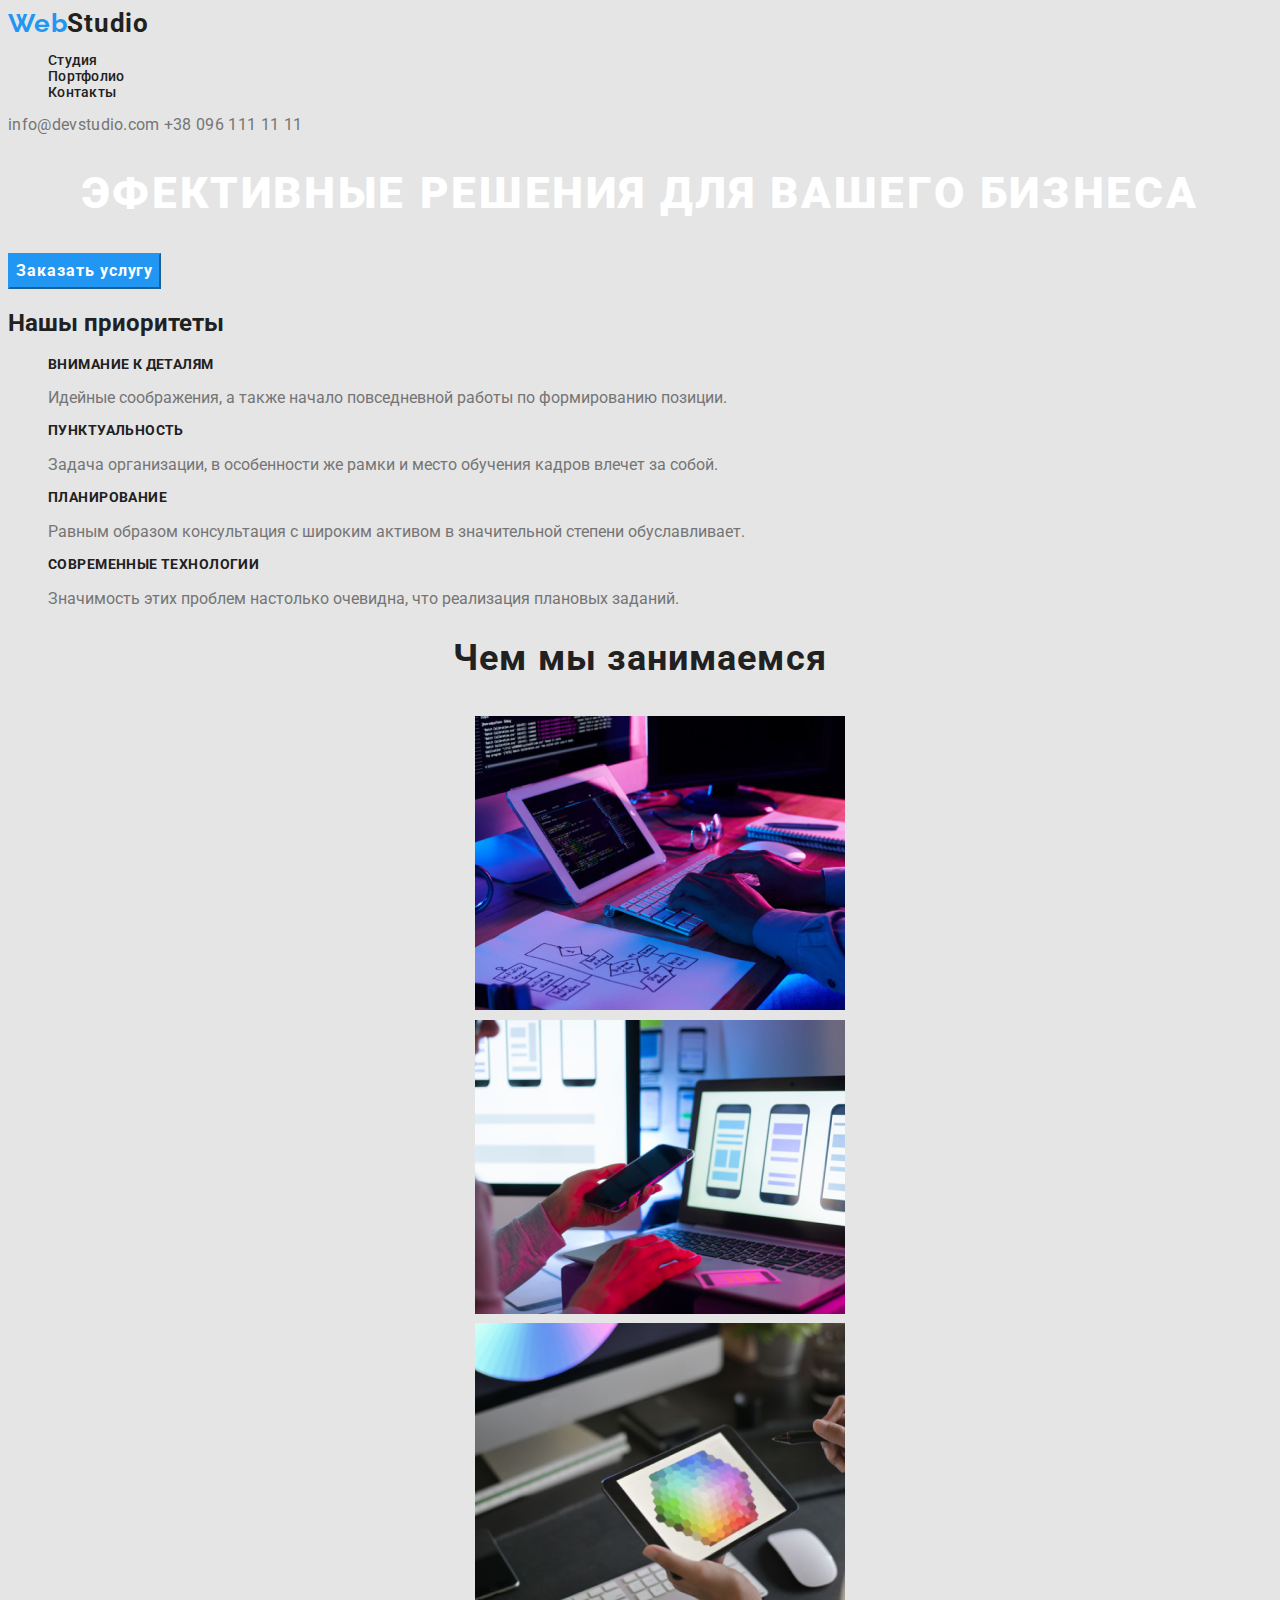
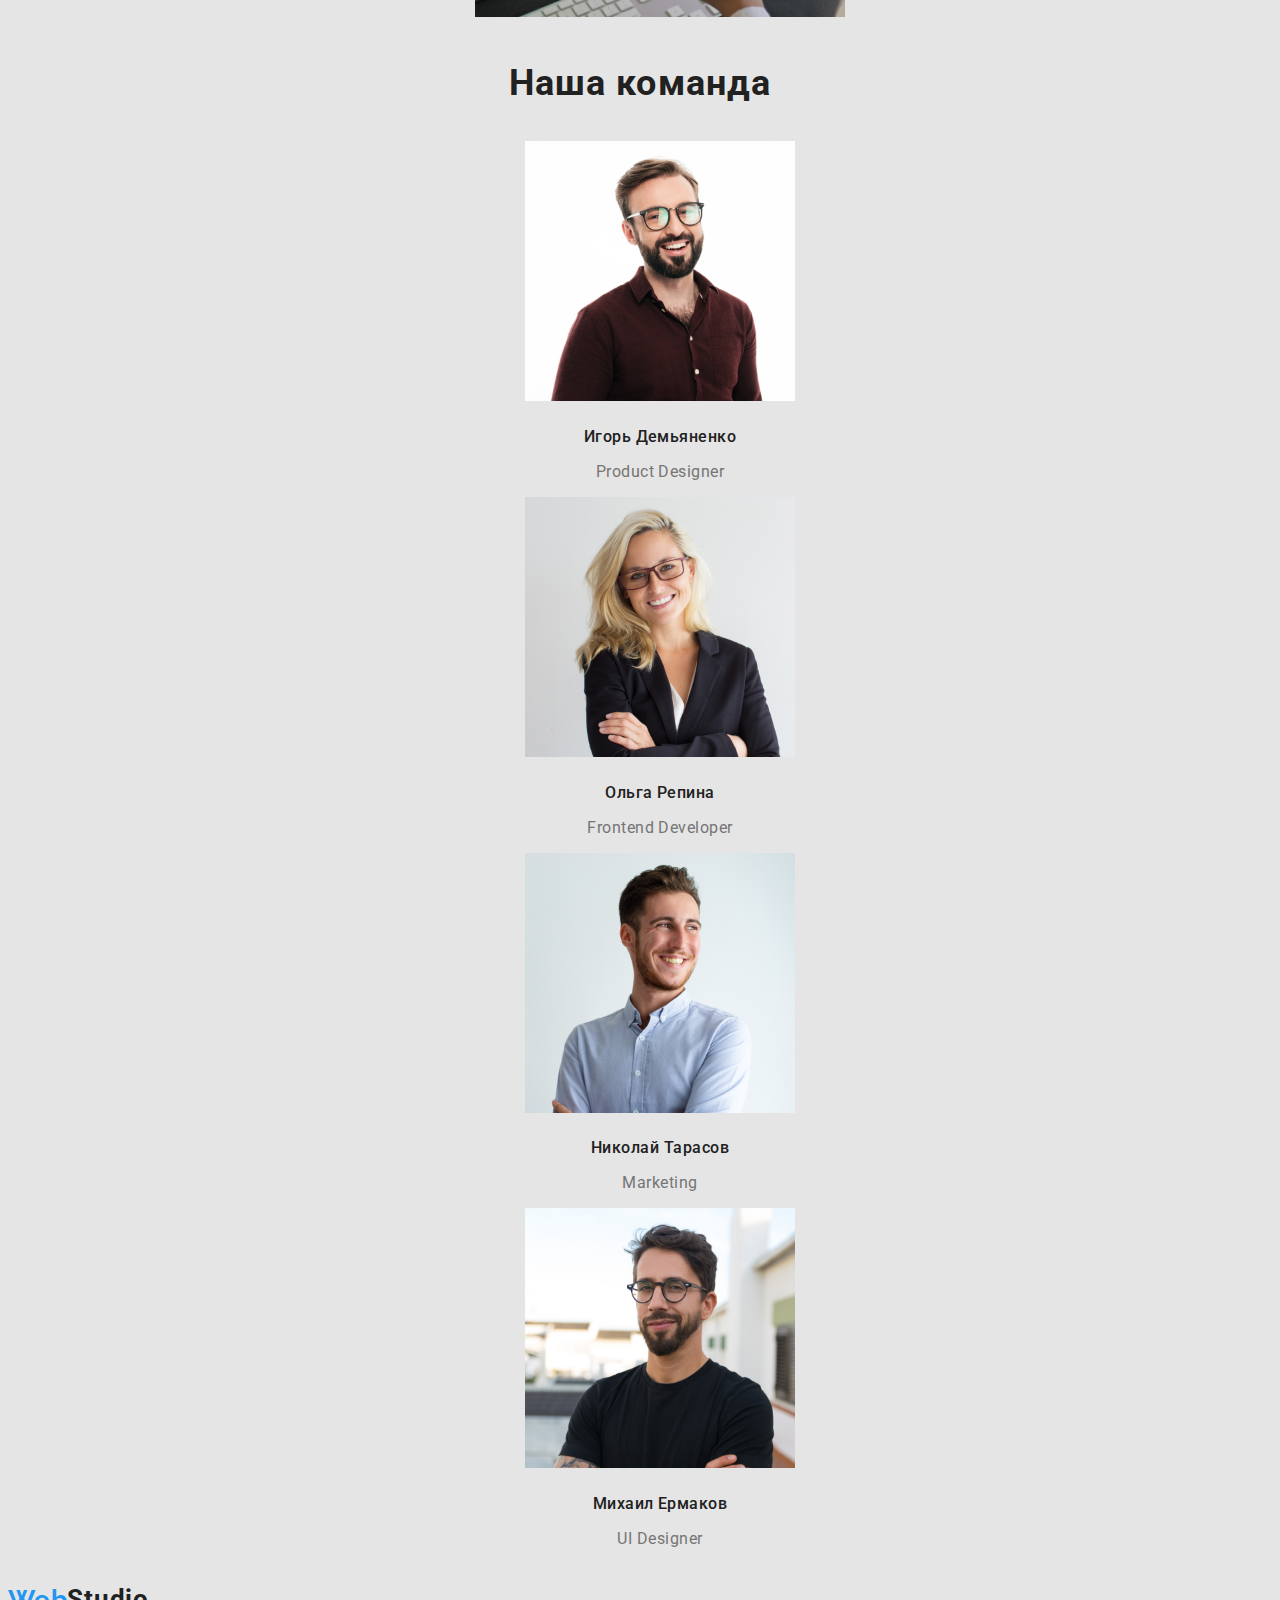
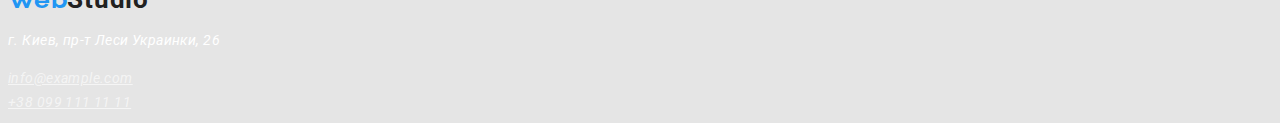
==== index.html @ f786d2f3 "Portpholio" ====
<!DOCTYPE html>
<html lang="ru">
<head>
    <meta charset="UTF-8">
    <meta name="viewport" content="width=device-width, initial-scale=1.0">
    <title>Document</title>
    <link href="https://fonts.googleapis.com/css2?family=Raleway:wght@700&family=Roboto:wght@400;500;700;900&display=swap"
        rel="stylesheet">
    <link rel="stylesheet" href="./css/style.css">
</head>
<body class="page">
    <!--Шапка cайту-->
     <header>
        <nav>
             <a class="logo" href="./index.html" lang="en">
                <span class="logo-web">Web</span>Studio
            </a>
             <ul class="navi list">
                 <li>
                    <a class="navi title" href="">Студия</a>
                 </li>
                 <li>
                    <a class="navi title" href="./portpholio.html">Портфолио</a>
                 </li>
                 <li>
                    <a class="navi title" href="">Контакты</a>
                 </li>
             </ul>
         </nav>
             <address class="navi-address">
                 <a class="link" href="mailto:info@devstudio.com">info@devstudio.com</a>
                 <a class="link" href="tel:+380961111111">+38 096 111 11 11</a>
             </address>
     </header>

     <main>
     <!--Ефективные ришения для бизнеса-->
         <section class="hero">
         <h1 class="hero-title">Эфективные решения для вашего бизнеса</h1>
         <button>Заказать услугу</button>
         </section>
     <!--Нашы приоритеты-->
         <section class="priority">
         <h2 class="priority title">Нашы приоритеты</h2>
         <ul class="priority list">
             <li>
                 <h3 class="priority-list title">Внимание к деталям</h3>
                 <p>Идейные соображения, а также начало повседневной работы по формированию позиции.</p>
            </li>
            <li>
                <h3 class="priority-list title">Пунктуальность</h3>
                <p>Задача организации, в особенности же рамки и место обучения кадров влечет за собой.</p>
            </li>
            <li>
                <h3 class="priority-list title">Планирование</h3>
                <p>Равным образом консультация с широким активом в значительной степени обуславливает.</p>
            </li>
            <li>
                <h3 class="priority-list title">Современные технологии</h3>
                <p>Значимость этих проблем настолько очевидна, что реализация плановых заданий.</p>
            </li>
         </ul>
         </section>
         <!--Чем мы занимаемся-->
         <section class="what-we-do">
             <h2 class="what-we-do title">Чем мы занимаемся</h2>
             <ul class="what-we-do list">
                 <li>
                     <img src="./img/img.png" alt="ввод текста на планшет" width="370">
                 </li>
                 <li>
                     <img src="./img/img(2).png" alt="ноутбук" width="370">
                 </li>
                 <li>
                     <img src="./img/img(1).png" alt="планшет" width="370">
                 </li>
             </ul>
         </section>
         <!--Команда-->
         <section class="comand">
             <h2 class="comand title">Наша команда</h2>
             <ul class="list">
                 <li>
                     <img src="./img/img3.png" alt="Фото" width="270">
                     <h3 class="comand-list title">Игорь Демьяненко</h3>
                     <p class="profession">Product Designer</p>
                 </li>
                 <li>
                    <img src="./img/img4.png" alt="Фото" width="270">
                    <h3 class="comand-list title">Ольга Репина</h3>
                    <p class="profession">Frontend Developer</p>
                 </li>
                 <li>
                    <img src="./img/img5.png" alt="Фото" width="270">
                    <h3 class="comand-list title">Николай Тарасов</h3>
                    <p class="profession">Marketing</p>
                 </li>
                 <li>
                     <img src="./img/img6.png" alt="Фото" width="270">
                     <h3 class="comand-list title">Михаил Ермаков</h3>
                     <p class="profession">UI Designer</p>
                 </li>
             </ul>
         </section>
    </main>

    <!--Подвал-->
     <footer>
         <a class="logo" href="./index.html" lang="en">
            <span class="logo-web">Web</span>Studio
         </a>
                 <address class="footer-address">
                     <p>г. Киев, пр-т Леси Украинки, 26</p>
                     <a class="footer-link" href="mailto:info@example.com">info@example.com</a><br>
                     <a class="footer-link" href="tell:+380991111111">+38 099 111 11 11</a>
                 </address>
     </footer>

</body>
</html>
---- css/style.css ----
:root {
  --primery-text-color: #757575;
  --title-text-color: #212121;
  --accent-color: #2196f3;
}

/*body*/
.page {
  background-color: #e5e5e5;
  color: var(--primery-text-color);
  font-family: roboto, sans-serif;
}

.title {
  color: var(--title-text-color);
}

.list {
  list-style: none;
}

/*header*/
.logo {
  color: var(--title-text-color);
  font-size: 26px;
  line-height: 1.2;
  letter-spacing: 0.03em;
  font-weight: 700;
  text-decoration: none;
}

.logo-web {
  color: var(--accent-color);
  font-family: raleway, sans-serif;
}

.navi {
  text-decoration: none;
  font-weight: 500;
  font-size: 14px;
  line-height: 1.14;
  letter-spacing: 0.02em;
}

.navi:hover,
.navi:focus {
  color: var(--accent-color);
}

.navi-address > a {
  color: var(--primery-text-color);
  text-decoration: none;
  font-weight: 500;
  font-size: 14px;
  line-height: 1.14;
  letter-spacing: 0.02em;
  font: inherit;
  font-style: normal;
}

.navi-address > a:hover,
.navi-address > a:focus {
  color: var(--accent-color);
}

/*main*/
.hero-title {
  color: #ffffff;
  font-weight: 900;
  font-size: 44px;
  line-height: 1.36;
  text-align: center;
  letter-spacing: 0.06em;
  text-transform: uppercase;
}

.hero > button {
  color: #ffffff;
  background: #2196f3;
  border-color: #2196f3;
  font: inherit;
  font-weight: 700;
  font-size: 16px;
  line-height: 1.87;
  display: flex;
  align-items: center;
  text-align: center;
  letter-spacing: 0.06em;
}

/*priority*/
.priority-list {
  font-weight: 700;
  font-size: 14px;
  line-height: 1.14;
  letter-spacing: 0.03em;
  text-transform: uppercase;
}

.priority-list > p {
  font-weight: 400;
  font-size: 14px;
  line-height: 1.71;
  letter-spacing: 0.03em;
}

/*what-we-do*/
.what-we-do {
  font-weight: 700;
  font-size: 36px;
  line-height: 1.16;
  text-align: center;
  letter-spacing: 0.03em;
}

/*comand*/
.comand {
  font-weight: 700;
  font-size: 36px;
  line-height: 1.16;
  text-align: center;
  letter-spacing: 0.03em;
}

.comand-list {
  font-weight: 500;
  font-size: 16px;
  line-height: 1.19;
  text-align: center;
  letter-spacing: 0.03em;
}

.profession {
  font-weight: 400;
  font-size: 16px;
  line-height: 1.19;
  text-align: center;
  letter-spacing: 0.03em;
}

/*footer*/
.footer-address {
  color: #ffffff;
  font-weight: 400;
  font-size: 14px;
  line-height: 1.71;
  letter-spacing: 0.03em;
}

.footer-link {
  color: rgba(255, 255, 255, 0.6);
  font-weight: 400;
  font-size: 14px;
  line-height: 1.71;
  letter-spacing: 0.03em;
}

/*Portpholio*/
/*buttons*/
.button-name {
  color: var(--title-text-color);
  background-color: #f5f4fa;
  font-weight: 500;
  font-size: 16px;
  line-height: 1.62;
  text-align: center;
  letter-spacing: 0.03em;
  font-family: roboto, sans-serif;
}

.button-menu button:hover,
.button-menu button:focus {
  background-color: var(--accent-color);
  color: #ffffff;
}

/*item-menu*/
.item-menu {
  font-weight: 700;
  font-size: 18px;
  line-height: 2;
  letter-spacing: 0.06em;
  text-decoration: none;
}

.paragraph {
  font-weight: 400;
  font-size: 16px;
  line-height: 1.87;
  letter-spacing: 0.03em;
  color: var(--primery-text-color);
  text-decoration: none;
}
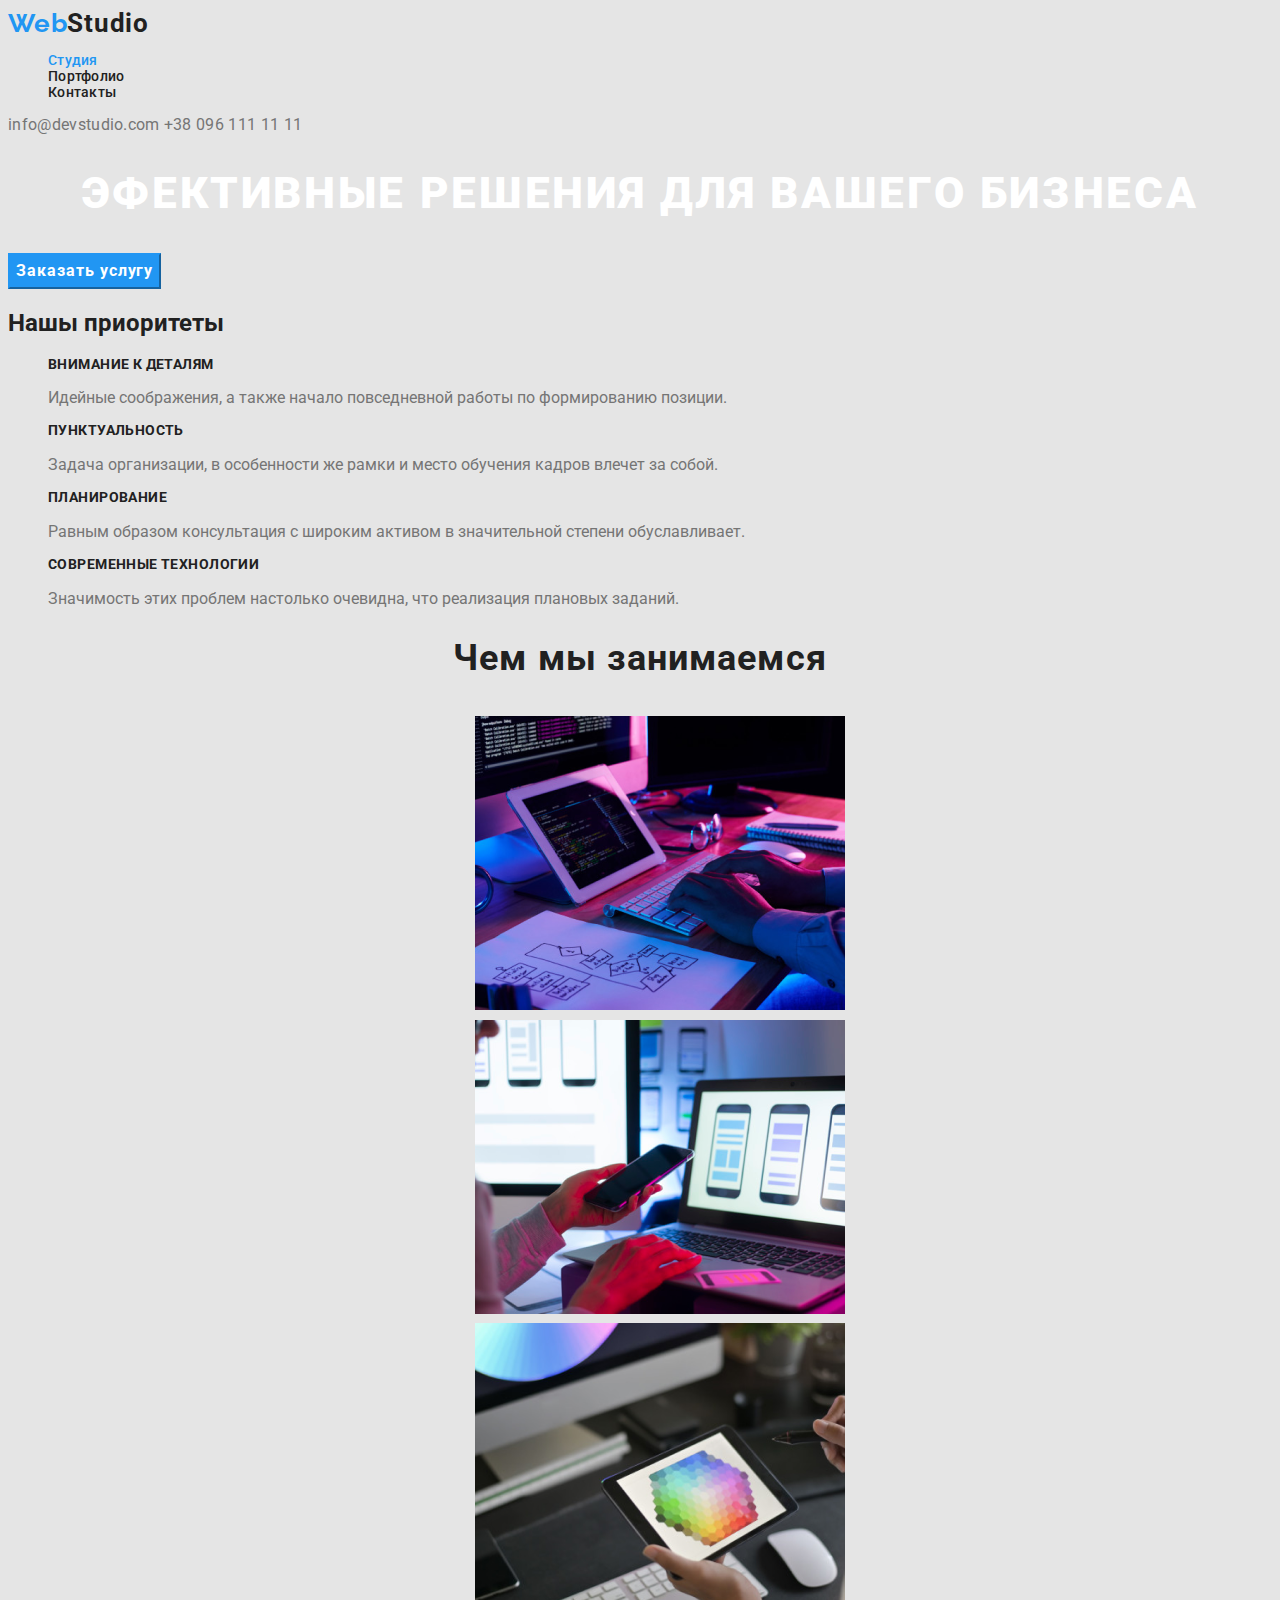
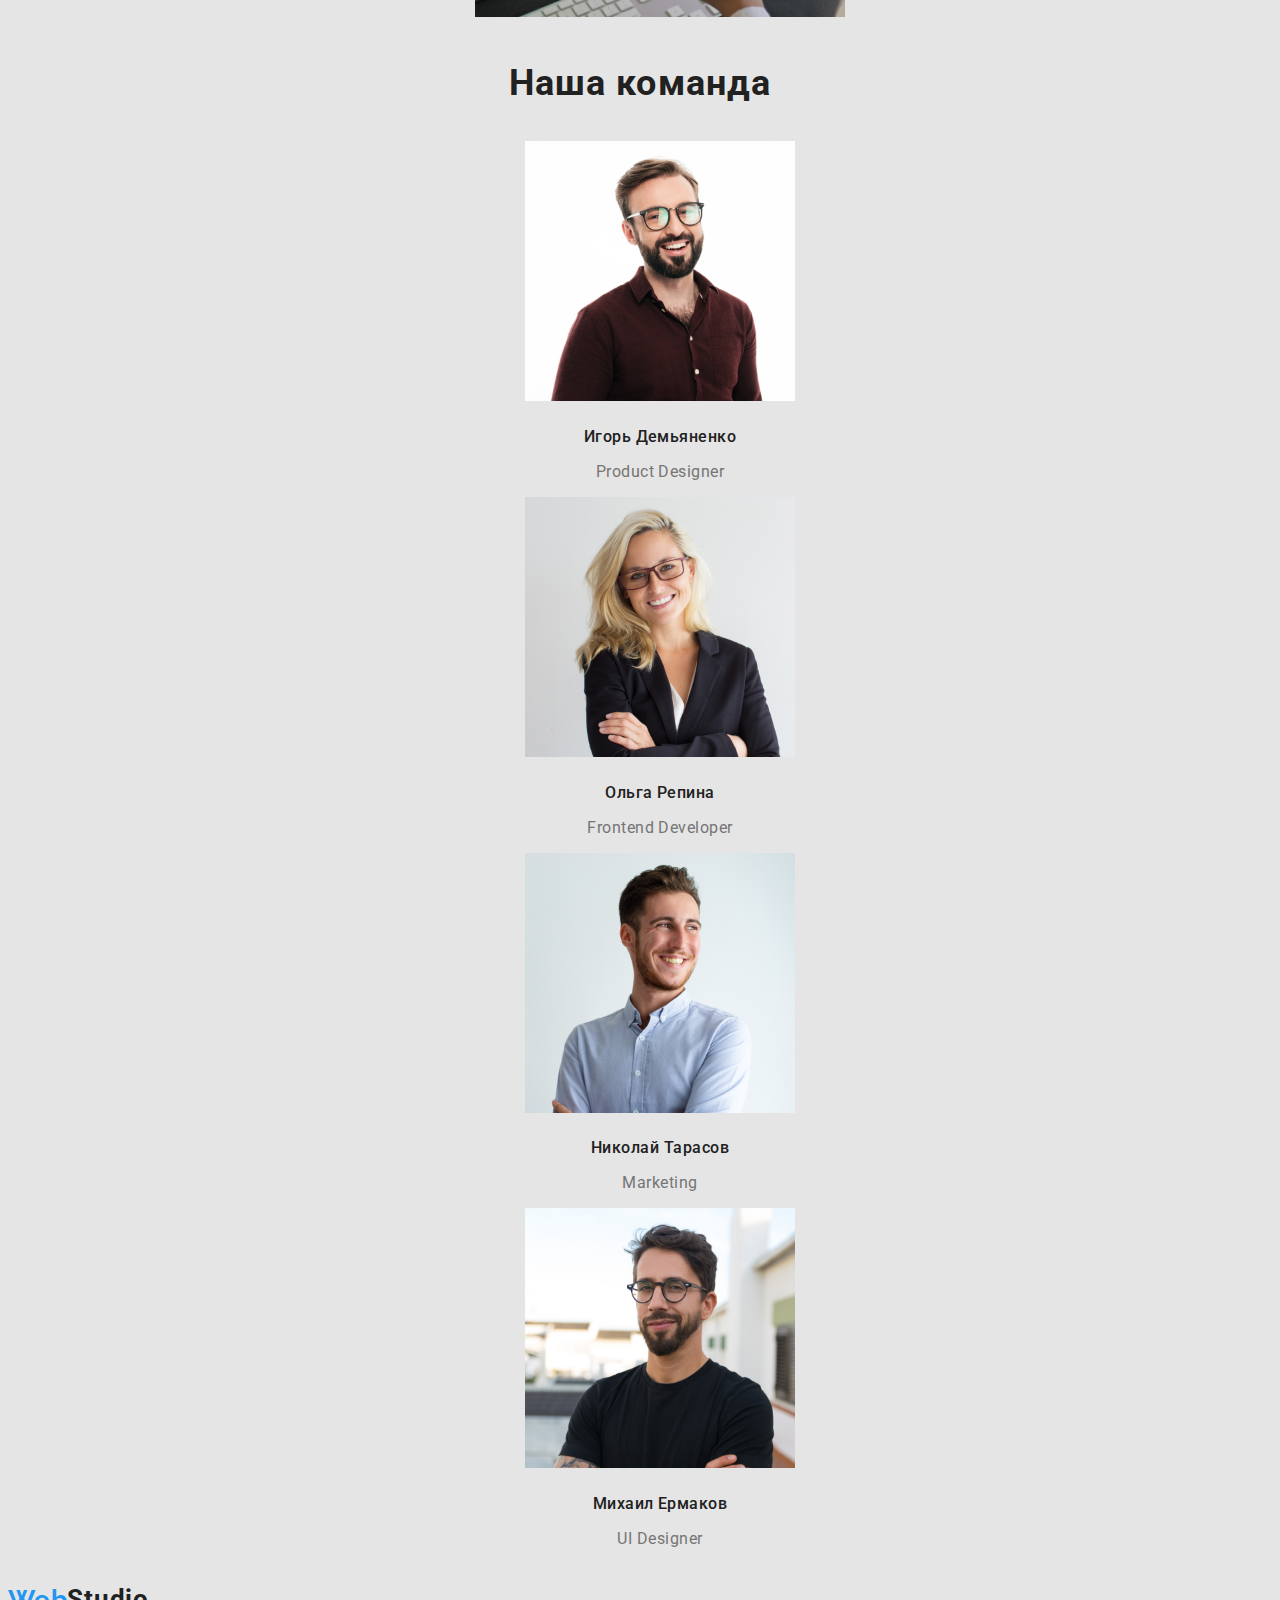
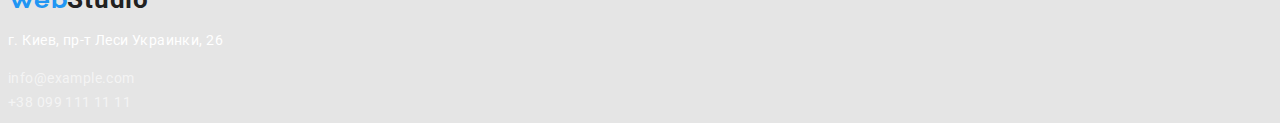
==== commit 3e656b50: "дороблене меню curent" ====
--- a/index.html
+++ b/index.html
@@ -17,7 +17,7 @@
             </a>
              <ul class="navi list">
                  <li>
-                    <a class="navi title" href="">Студия</a>
+                    <a class="navi title curent" href="">Студия</a>
                  </li>
                  <li>
                     <a class="navi title" href="./portpholio.html">Портфолио</a>
--- a/css/style.css
+++ b/css/style.css
@@ -47,6 +47,10 @@
   color: var(--accent-color);
 }
 
+.navi.curent {
+  color: var(--accent-color);
+}
+
 .navi-address > a {
   color: var(--primery-text-color);
   text-decoration: none;
@@ -145,6 +149,7 @@
   font-size: 14px;
   line-height: 1.71;
   letter-spacing: 0.03em;
+  font-style: normal;
 }
 
 .footer-link {
@@ -153,6 +158,7 @@
   font-size: 14px;
   line-height: 1.71;
   letter-spacing: 0.03em;
+  text-decoration: none;
 }
 
 /*Portpholio*/
@@ -175,12 +181,11 @@
 }
 
 /*item-menu*/
-.item-menu {
+.item-menu .a {
   font-weight: 700;
   font-size: 18px;
   line-height: 2;
   letter-spacing: 0.06em;
-  text-decoration: none;
 }
 
 .paragraph {
@@ -189,5 +194,8 @@
   line-height: 1.87;
   letter-spacing: 0.03em;
   color: var(--primery-text-color);
-  text-decoration: none;
-}
+}
+
+.link {
+  text-decoration: none;
+}
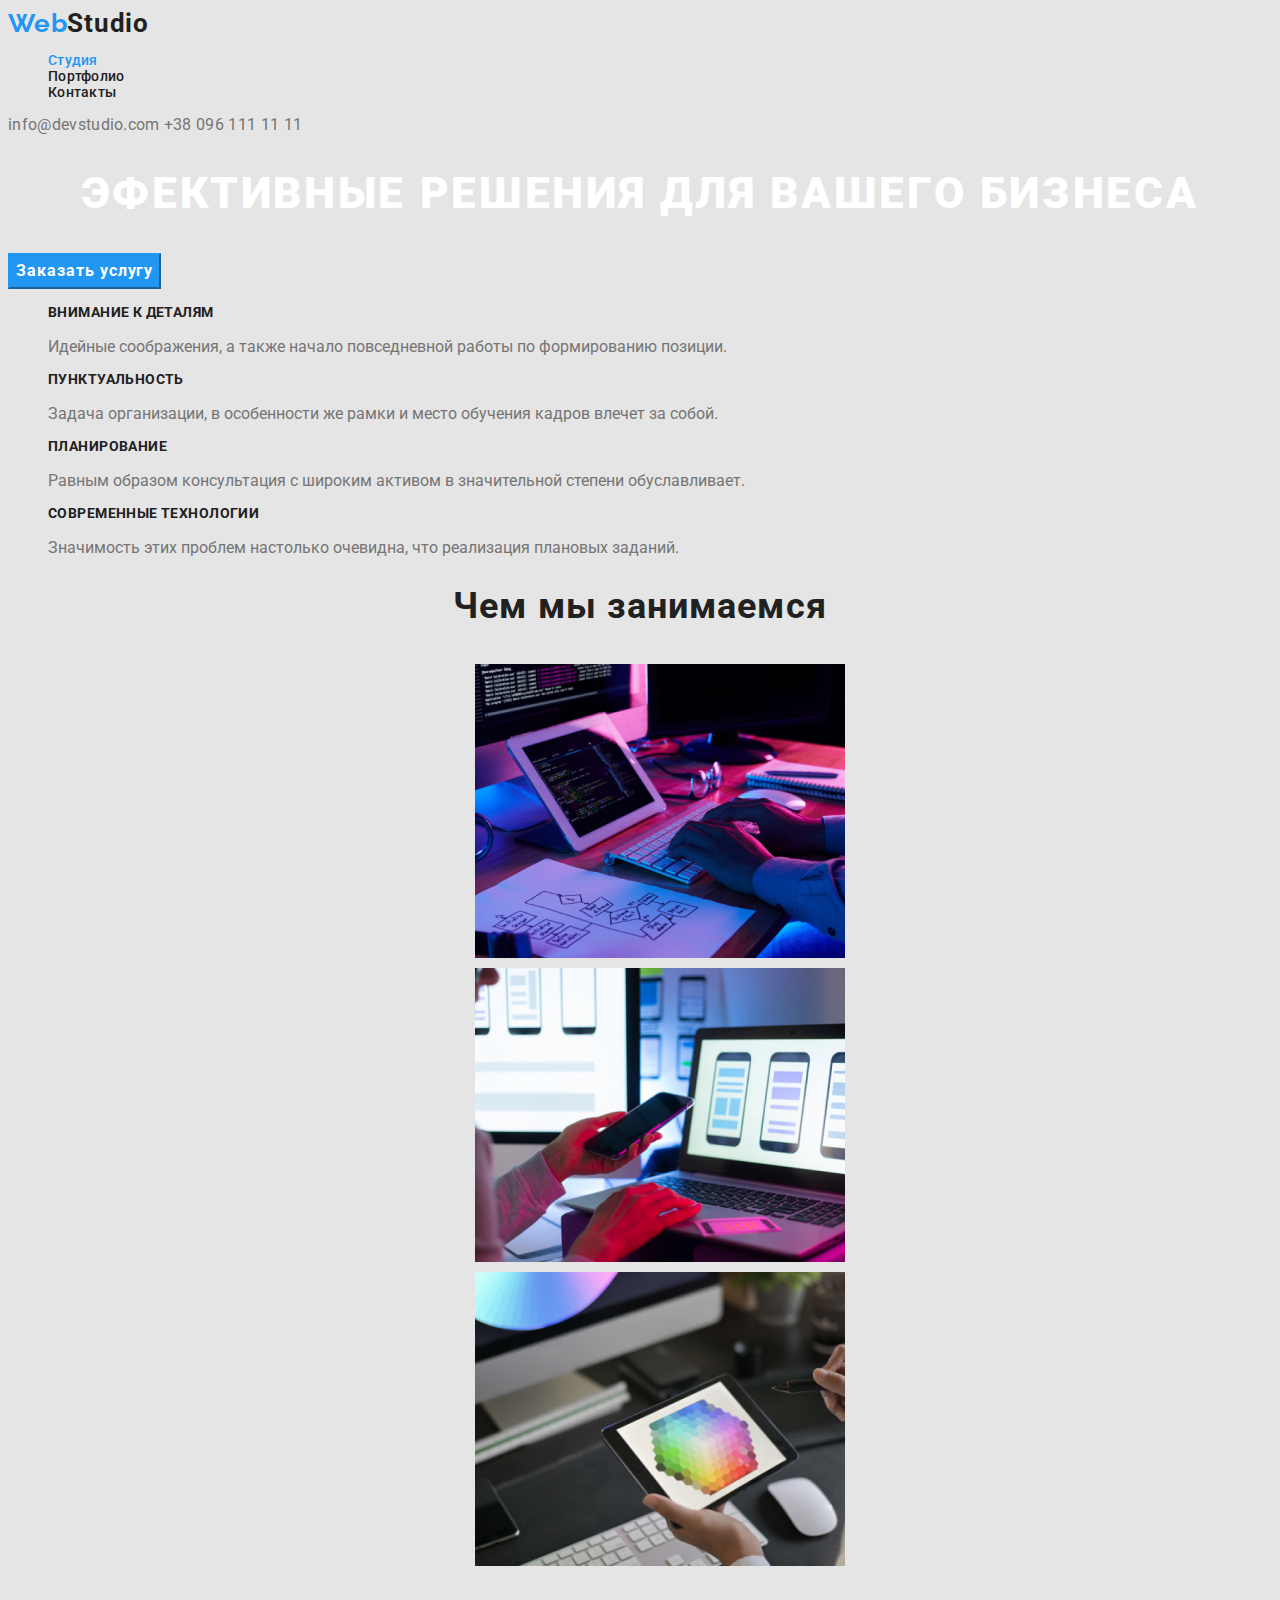
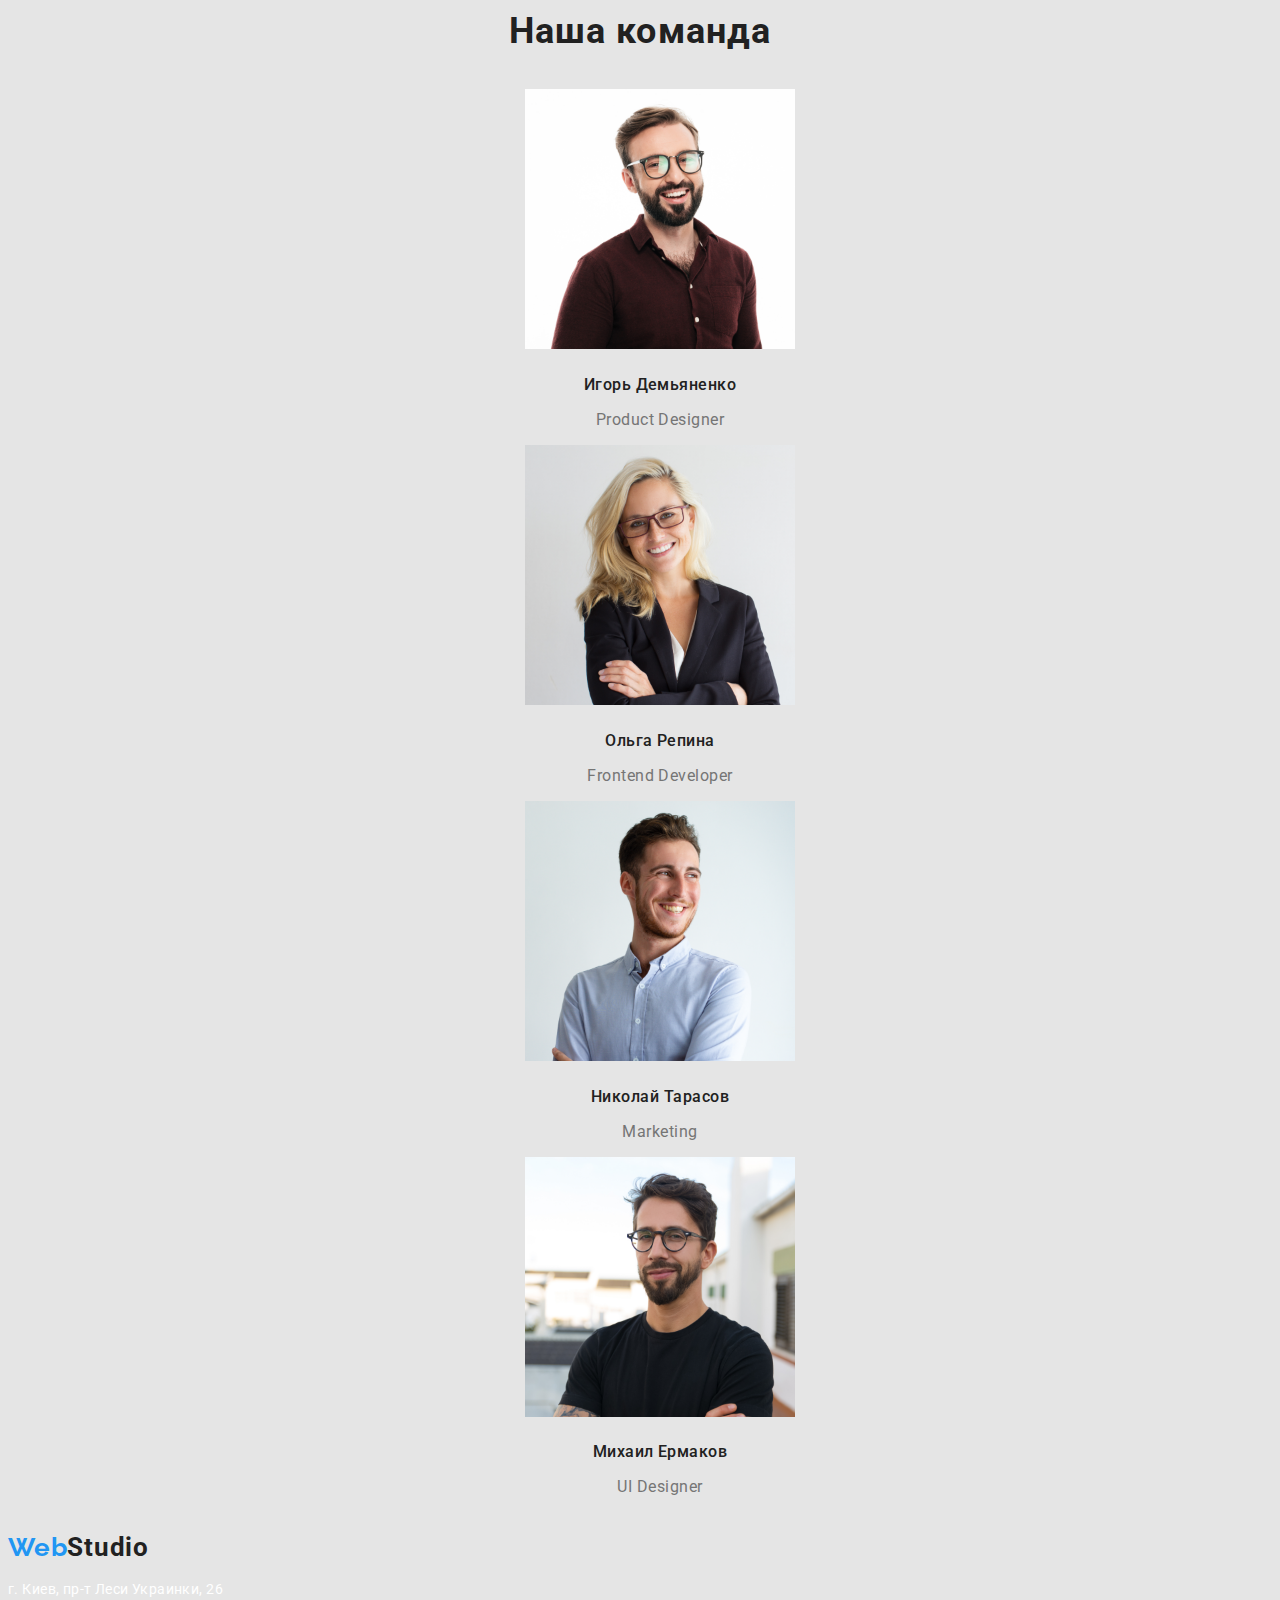
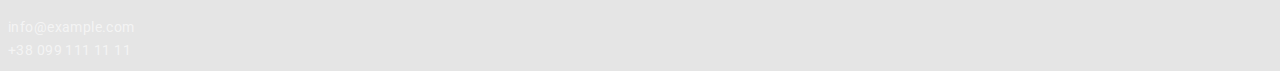
==== commit ed70c741: "Заховав H2 ntujv hidden" ====
--- a/index.html
+++ b/index.html
@@ -37,11 +37,11 @@
      <!--Ефективные ришения для бизнеса-->
          <section class="hero">
          <h1 class="hero-title">Эфективные решения для вашего бизнеса</h1>
-         <button>Заказать услугу</button>
+         <button type="button">Заказать услугу</button>
          </section>
      <!--Нашы приоритеты-->
          <section class="priority">
-         <h2 class="priority title">Нашы приоритеты</h2>
+         <h2 class="priority title" hidden>Нашы приоритеты</h2>
          <ul class="priority list">
              <li>
                  <h3 class="priority-list title">Внимание к деталям</h3>
@@ -66,13 +66,13 @@
              <h2 class="what-we-do title">Чем мы занимаемся</h2>
              <ul class="what-we-do list">
                  <li>
-                     <img src="./img/img.png" alt="ввод текста на планшет" width="370">
+                     <img src="./img/img.png" alt="ввод текста на планшет" width="370px" height="294px">
                  </li>
                  <li>
-                     <img src="./img/img(2).png" alt="ноутбук" width="370">
+                     <img src="./img/img(2).png" alt="ноутбук" width="370px" height="294px">
                  </li>
                  <li>
-                     <img src="./img/img(1).png" alt="планшет" width="370">
+                     <img src="./img/img(1).png" alt="планшет" width="370px" height="294px">
                  </li>
              </ul>
          </section>
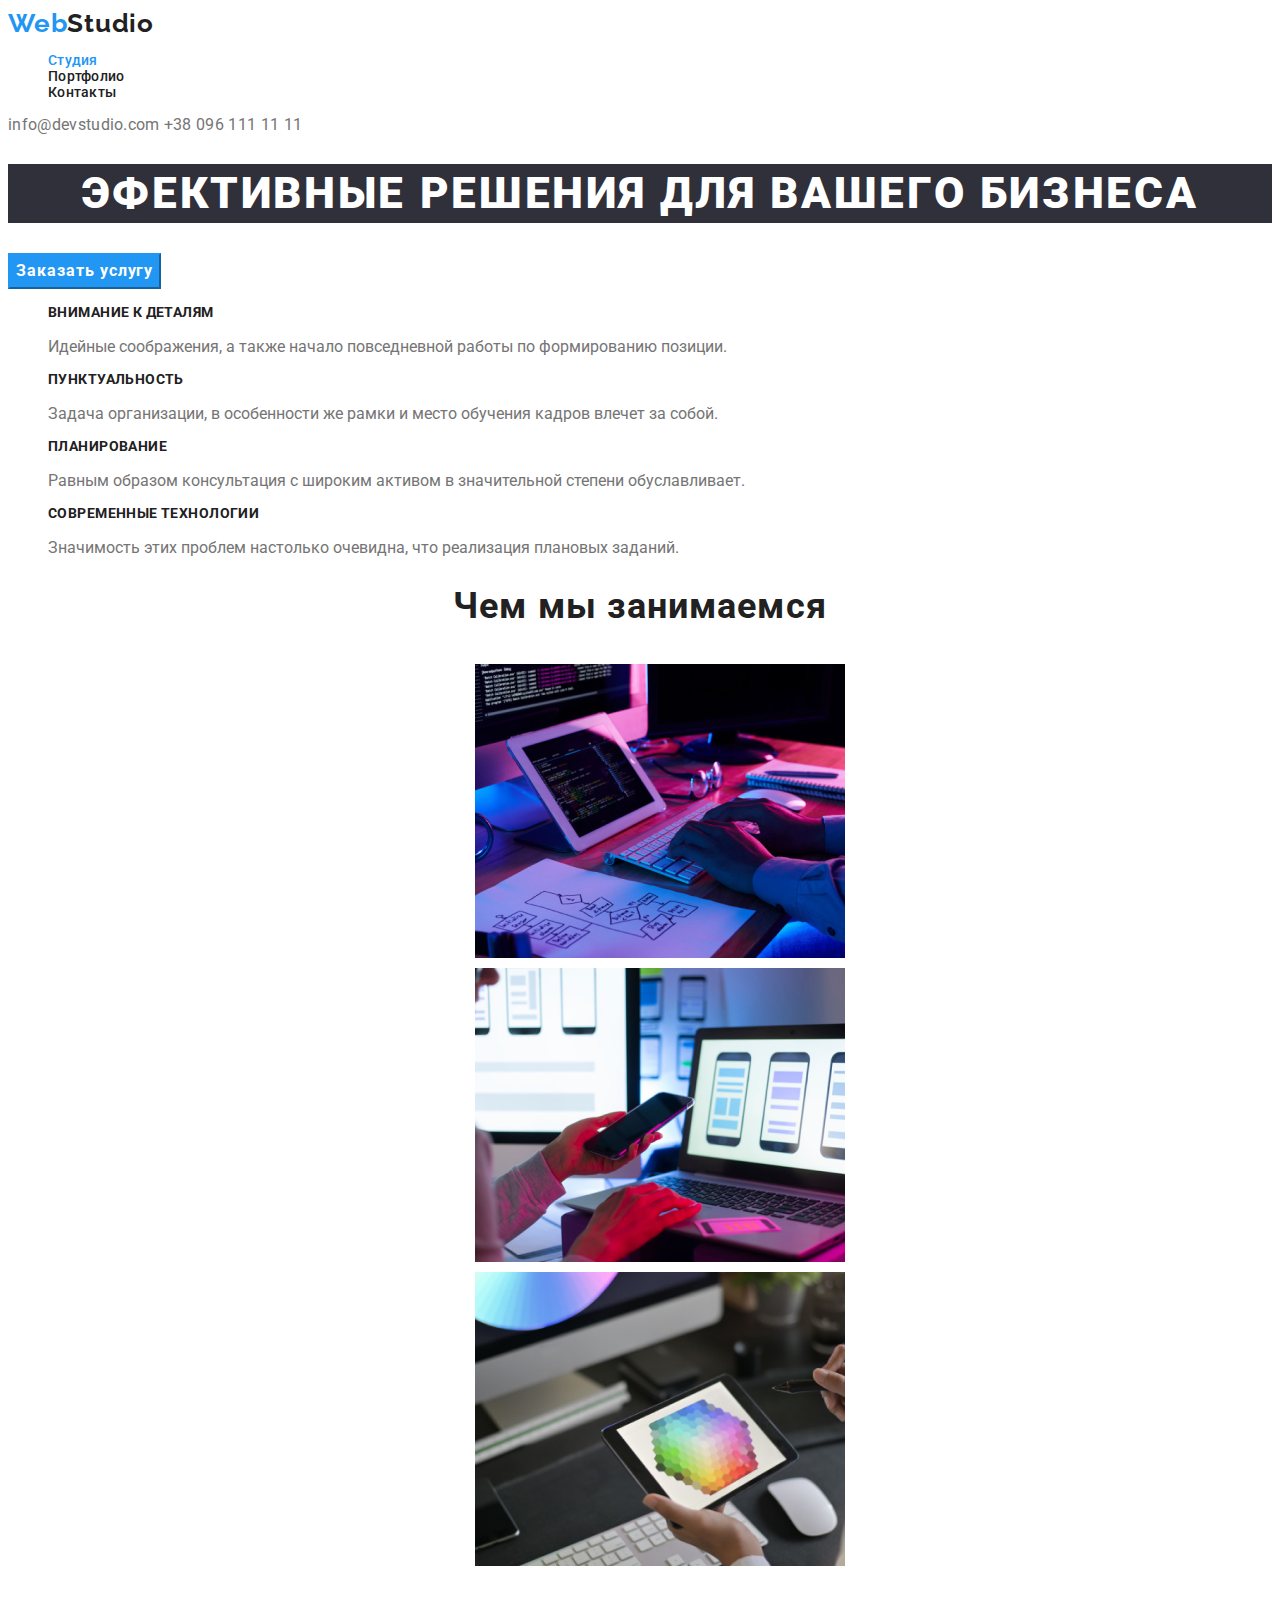
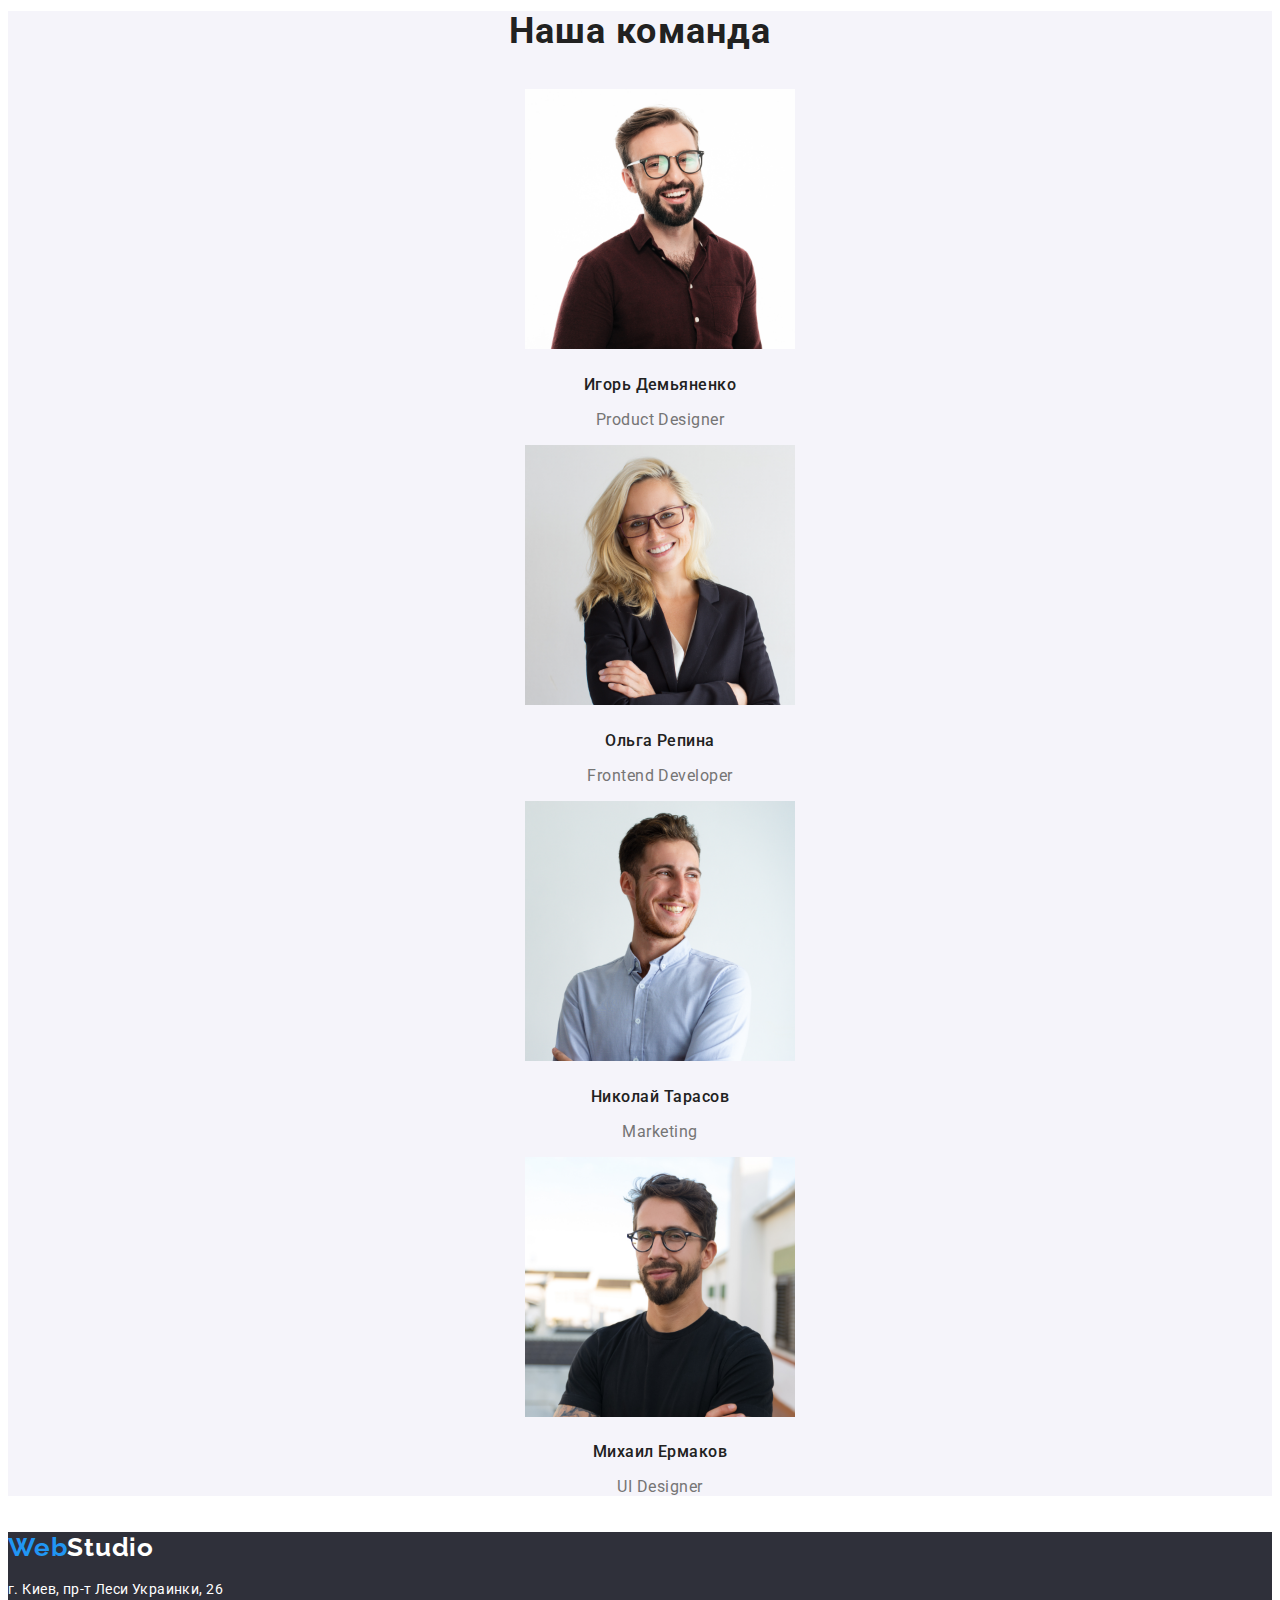
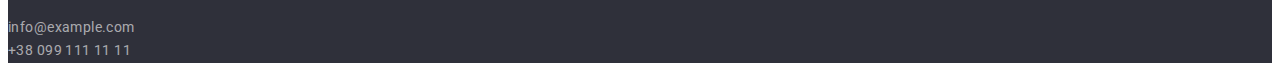
==== commit f6d04e08: "Бекграунд змінив" ====
--- a/index.html
+++ b/index.html
@@ -13,7 +13,7 @@
      <header>
         <nav>
              <a class="logo" href="./index.html" lang="en">
-                <span class="logo-web">Web</span>Studio
+                Web<span class="logo-studio">Studio</span>
             </a>
              <ul class="navi list">
                  <li>
@@ -81,7 +81,7 @@
              <h2 class="comand title">Наша команда</h2>
              <ul class="list">
                  <li>
-                     <img src="./img/img3.png" alt="Фото" width="270">
+                    <img src="./img/img3.png" alt="Фото" width="270">
                      <h3 class="comand-list title">Игорь Демьяненко</h3>
                      <p class="profession">Product Designer</p>
                  </li>
@@ -106,14 +106,16 @@
 
     <!--Подвал-->
      <footer>
-         <a class="logo" href="./index.html" lang="en">
-            <span class="logo-web">Web</span>Studio
+         <div class="footer">
+             <a class="logo" href="./index.html" lang="en">
+            Web<span class="logo-footer">Studio</span>
          </a>
                  <address class="footer-address">
                      <p>г. Киев, пр-т Леси Украинки, 26</p>
                      <a class="footer-link" href="mailto:info@example.com">info@example.com</a><br>
                      <a class="footer-link" href="tell:+380991111111">+38 099 111 11 11</a>
                  </address>
+         </div>
      </footer>
 
 </body>
--- a/css/style.css
+++ b/css/style.css
@@ -6,7 +6,7 @@
 
 /*body*/
 .page {
-  background-color: #e5e5e5;
+  background-color: #ffffff;
   color: var(--primery-text-color);
   font-family: roboto, sans-serif;
 }
@@ -21,17 +21,17 @@
 
 /*header*/
 .logo {
-  color: var(--title-text-color);
+  color: var(--accent-color);
   font-size: 26px;
   line-height: 1.2;
   letter-spacing: 0.03em;
   font-weight: 700;
   text-decoration: none;
-}
-
-.logo-web {
-  color: var(--accent-color);
   font-family: raleway, sans-serif;
+}
+
+.logo-studio {
+  color: var(--title-text-color);
 }
 
 .navi {
@@ -76,6 +76,7 @@
   text-align: center;
   letter-spacing: 0.06em;
   text-transform: uppercase;
+  background-color: #2f303a;
 }
 
 .hero > button {
@@ -124,6 +125,7 @@
   line-height: 1.16;
   text-align: center;
   letter-spacing: 0.03em;
+  background-color: #f5f4fa;
 }
 
 .comand-list {
@@ -143,6 +145,14 @@
 }
 
 /*footer*/
+.footer {
+  background-color: #2f303a;
+}
+
+.logo-footer {
+  color: #ffffff;
+}
+
 .footer-address {
   color: #ffffff;
   font-weight: 400;
@@ -161,7 +171,7 @@
   text-decoration: none;
 }
 
-/*Portpholio*/
+/*Portfolio*/
 /*buttons*/
 .button-name {
   color: var(--title-text-color);
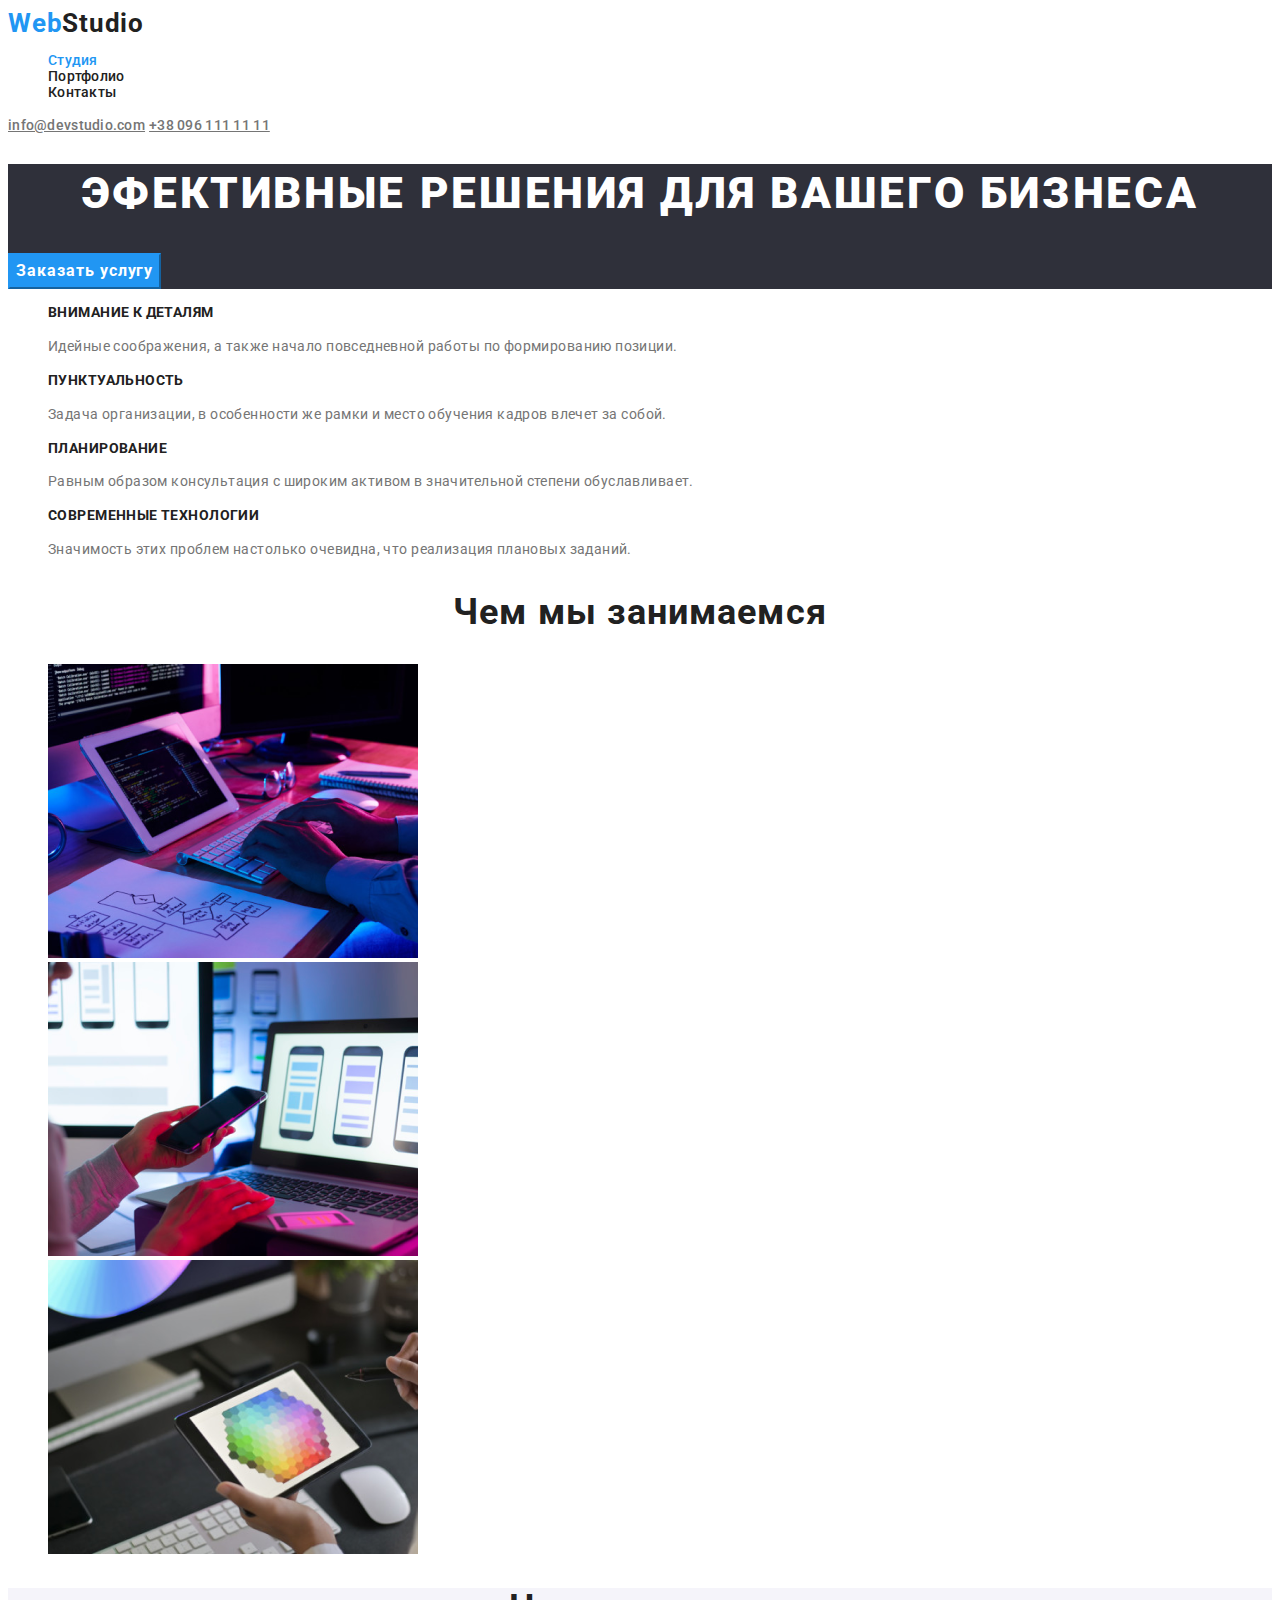
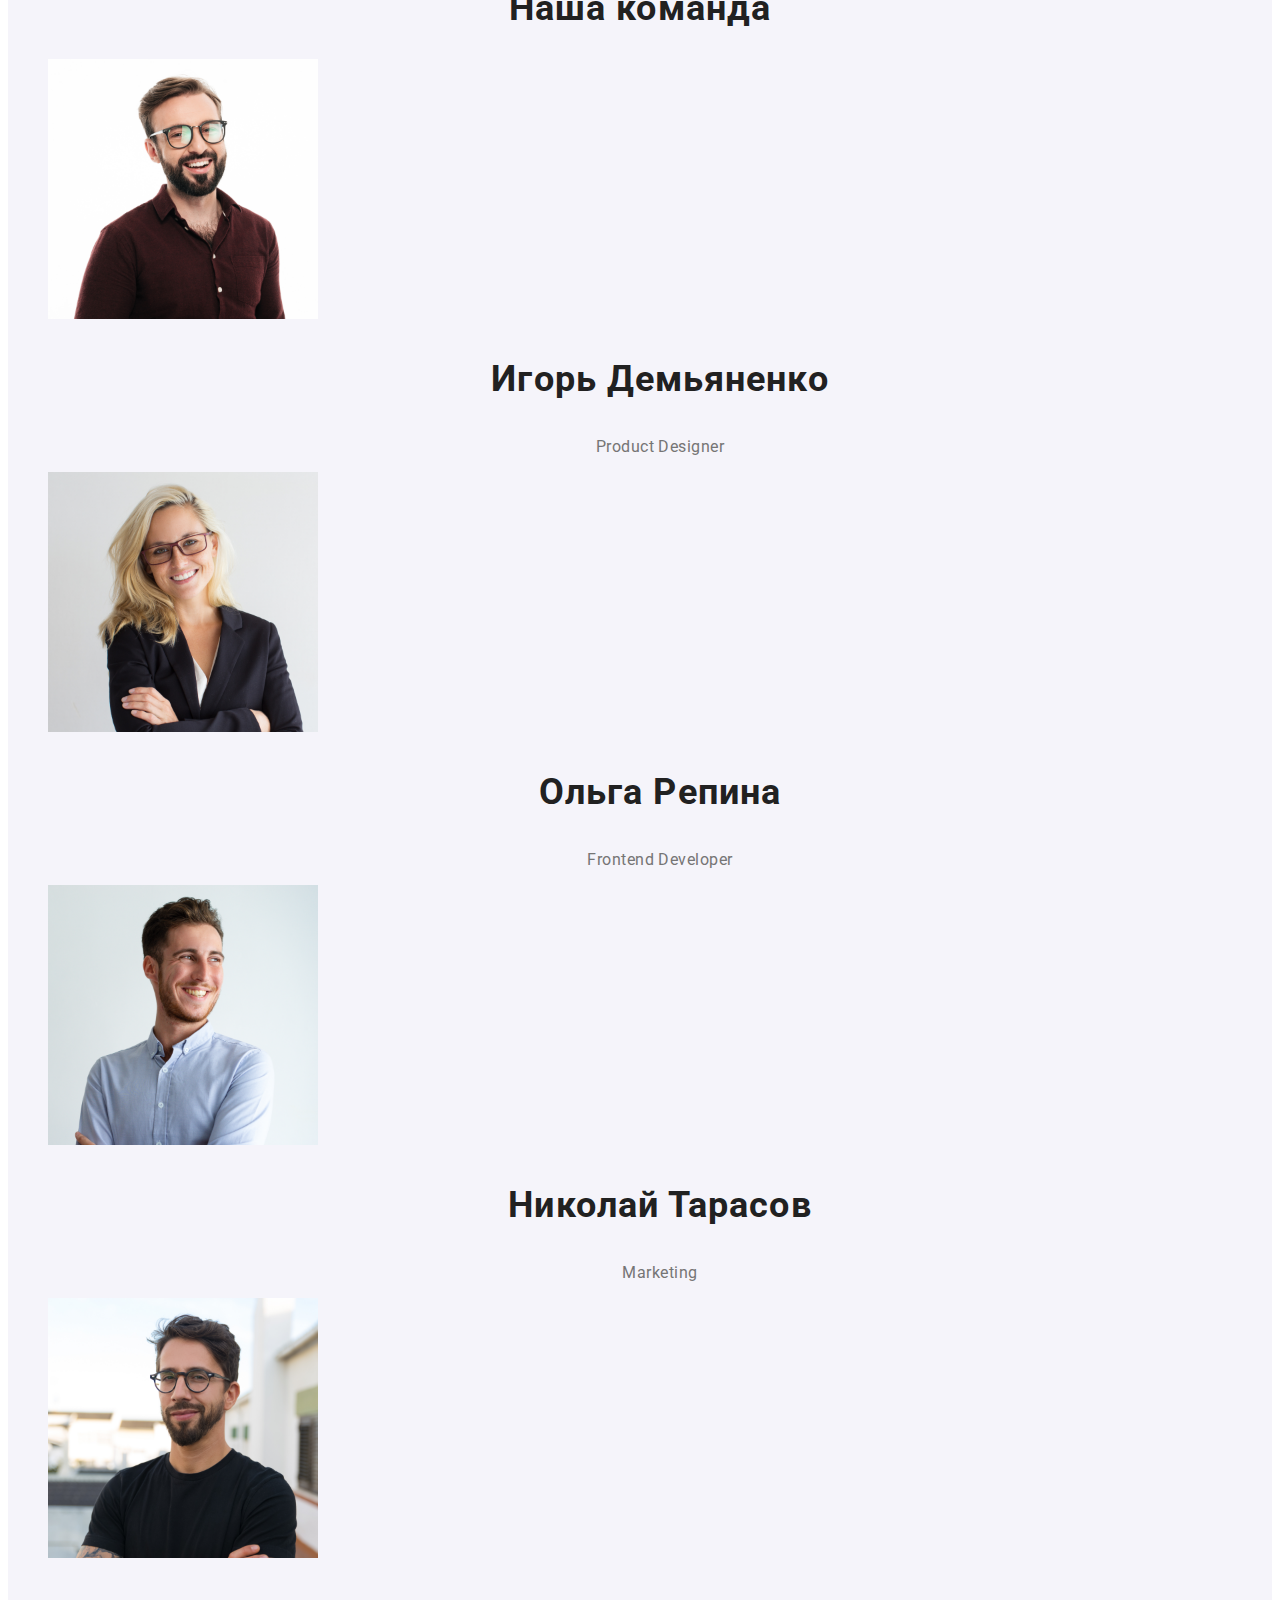
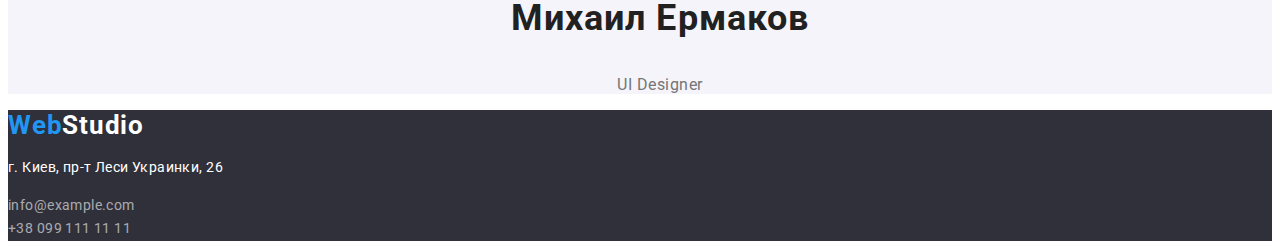
==== commit 3076ddc8: "Добавив class" ====
--- a/index.html
+++ b/index.html
@@ -10,26 +10,26 @@
 </head>
 <body class="page">
     <!--Шапка cайту-->
-     <header>
+     <header class="header">
         <nav>
-             <a class="logo" href="./index.html" lang="en">
-                Web<span class="logo-studio">Studio</span>
+             <a href="./index.html" lang="en" class="logo-link">
+                Web<span class="logo-link-studio">Studio</span>
             </a>
              <ul class="navi list">
                  <li>
-                    <a class="navi title curent" href="">Студия</a>
+                    <a href="" class="navi title curent">Студия</a>
                  </li>
                  <li>
-                    <a class="navi title" href="./portpholio.html">Портфолио</a>
+                    <a href="./portfolio.html" class="navi title">Портфолио</a>
                  </li>
                  <li>
-                    <a class="navi title" href="">Контакты</a>
+                    <a href="" class="navi title">Контакты</a>
                  </li>
              </ul>
          </nav>
              <address class="navi-address">
-                 <a class="link" href="mailto:info@devstudio.com">info@devstudio.com</a>
-                 <a class="link" href="tel:+380961111111">+38 096 111 11 11</a>
+                 <a href="mailto:info@devstudio.com" class="link-navi-address">info@devstudio.com</a>
+                 <a href="tel:+380961111111" class="link-navi-address">+38 096 111 11 11</a>
              </address>
      </header>
 
@@ -37,7 +37,7 @@
      <!--Ефективные ришения для бизнеса-->
          <section class="hero">
          <h1 class="hero-title">Эфективные решения для вашего бизнеса</h1>
-         <button type="button">Заказать услугу</button>
+         <button type="button" class="button">Заказать услугу</button>
          </section>
      <!--Нашы приоритеты-->
          <section class="priority">
@@ -45,19 +45,19 @@
          <ul class="priority list">
              <li>
                  <h3 class="priority-list title">Внимание к деталям</h3>
-                 <p>Идейные соображения, а также начало повседневной работы по формированию позиции.</p>
+                 <p class="article">Идейные соображения, а также начало повседневной работы по формированию позиции.</p>
             </li>
             <li>
                 <h3 class="priority-list title">Пунктуальность</h3>
-                <p>Задача организации, в особенности же рамки и место обучения кадров влечет за собой.</p>
+                <p class="article">Задача организации, в особенности же рамки и место обучения кадров влечет за собой.</p>
             </li>
             <li>
                 <h3 class="priority-list title">Планирование</h3>
-                <p>Равным образом консультация с широким активом в значительной степени обуславливает.</p>
+                <p class="article">Равным образом консультация с широким активом в значительной степени обуславливает.</p>
             </li>
             <li>
                 <h3 class="priority-list title">Современные технологии</h3>
-                <p>Значимость этих проблем настолько очевидна, что реализация плановых заданий.</p>
+                <p class="article">Значимость этих проблем настолько очевидна, что реализация плановых заданий.</p>
             </li>
          </ul>
          </section>
@@ -107,13 +107,13 @@
     <!--Подвал-->
      <footer>
          <div class="footer">
-             <a class="logo" href="./index.html" lang="en">
+             <a href="./index.html" lang="en" class="logo-link">
             Web<span class="logo-footer">Studio</span>
          </a>
                  <address class="footer-address">
-                     <p>г. Киев, пр-т Леси Украинки, 26</p>
-                     <a class="footer-link" href="mailto:info@example.com">info@example.com</a><br>
-                     <a class="footer-link" href="tell:+380991111111">+38 099 111 11 11</a>
+                     <p class="footer-address-article">г. Киев, пр-т Леси Украинки, 26</p>
+                     <a href="mailto:info@example.com" class="footer-link">info@example.com</a><br>
+                     <a href="tell:+380991111111" class="footer-link">+38 099 111 11 11</a>
                  </address>
          </div>
      </footer>
--- a/css/style.css
+++ b/css/style.css
@@ -2,13 +2,13 @@
   --primery-text-color: #757575;
   --title-text-color: #212121;
   --accent-color: #2196f3;
-}
-
-/*body*/
+  --primery-font: roboto, sans-serif;
+}
+
+/*================body=======================*/
 .page {
-  background-color: #ffffff;
   color: var(--primery-text-color);
-  font-family: roboto, sans-serif;
+  font-family: var(--primery-font);
 }
 
 .title {
@@ -17,20 +17,21 @@
 
 .list {
   list-style: none;
-}
-
-/*header*/
-.logo {
+  text-decoration: none;
+}
+
+/*======================   header   ==================================*/
+.logo-link {
   color: var(--accent-color);
   font-size: 26px;
   line-height: 1.2;
   letter-spacing: 0.03em;
   font-weight: 700;
   text-decoration: none;
-  font-family: raleway, sans-serif;
-}
-
-.logo-studio {
+  font-family: var(--primery-font);
+}
+
+.logo-link-studio {
   color: var(--title-text-color);
 }
 
@@ -51,23 +52,22 @@
   color: var(--accent-color);
 }
 
-.navi-address > a {
+.link-navi-address {
   color: var(--primery-text-color);
-  text-decoration: none;
   font-weight: 500;
   font-size: 14px;
   line-height: 1.14;
   letter-spacing: 0.02em;
-  font: inherit;
   font-style: normal;
 }
 
-.navi-address > a:hover,
-.navi-address > a:focus {
-  color: var(--accent-color);
-}
-
-/*main*/
+.link-navi-address:hover,
+.link-navi-address:focus {
+  color: var(--accent-color);
+}
+
+/*===========================   main   =============================*/
+
 .hero-title {
   color: #ffffff;
   font-weight: 900;
@@ -76,14 +76,17 @@
   text-align: center;
   letter-spacing: 0.06em;
   text-transform: uppercase;
+}
+
+.hero {
   background-color: #2f303a;
 }
 
-.hero > button {
+.button {
   color: #ffffff;
   background: #2196f3;
   border-color: #2196f3;
-  font: inherit;
+  font: var(--primery-font);
   font-weight: 700;
   font-size: 16px;
   line-height: 1.87;
@@ -93,7 +96,7 @@
   letter-spacing: 0.06em;
 }
 
-/*priority*/
+/*==================================   priority   ==============================*/
 .priority-list {
   font-weight: 700;
   font-size: 14px;
@@ -102,15 +105,15 @@
   text-transform: uppercase;
 }
 
-.priority-list > p {
+.article {
   font-weight: 400;
   font-size: 14px;
   line-height: 1.71;
   letter-spacing: 0.03em;
 }
 
-/*what-we-do*/
-.what-we-do {
+/*===========================   what-we-do   ==========================*/
+.what-we-do .title {
   font-weight: 700;
   font-size: 36px;
   line-height: 1.16;
@@ -118,14 +121,17 @@
   letter-spacing: 0.03em;
 }
 
-/*comand*/
+/*=============================   comand   ===========================*/
 .comand {
+  background-color: #f5f4fa;
+}
+
+.comand .title {
   font-weight: 700;
   font-size: 36px;
   line-height: 1.16;
   text-align: center;
   letter-spacing: 0.03em;
-  background-color: #f5f4fa;
 }
 
 .comand-list {
@@ -144,7 +150,7 @@
   letter-spacing: 0.03em;
 }
 
-/*footer*/
+/*================================   footer   ============================*/
 .footer {
   background-color: #2f303a;
 }
@@ -171,8 +177,9 @@
   text-decoration: none;
 }
 
-/*Portfolio*/
-/*buttons*/
+/*=================================      !!!   Portfolio  !!!   =================================*/
+
+/*=============================   buttons   ============================*/
 .button-name {
   color: var(--title-text-color);
   background-color: #f5f4fa;
@@ -181,17 +188,17 @@
   line-height: 1.62;
   text-align: center;
   letter-spacing: 0.03em;
-  font-family: roboto, sans-serif;
-}
-
-.button-menu button:hover,
-.button-menu button:focus {
+  font-family: var(--primery-font);
+}
+
+.button-name:hover,
+.button-name:focus {
   background-color: var(--accent-color);
   color: #ffffff;
 }
 
-/*item-menu*/
-.item-menu .a {
+/*======================   item-menu   =======================*/
+.work {
   font-weight: 700;
   font-size: 18px;
   line-height: 2;
